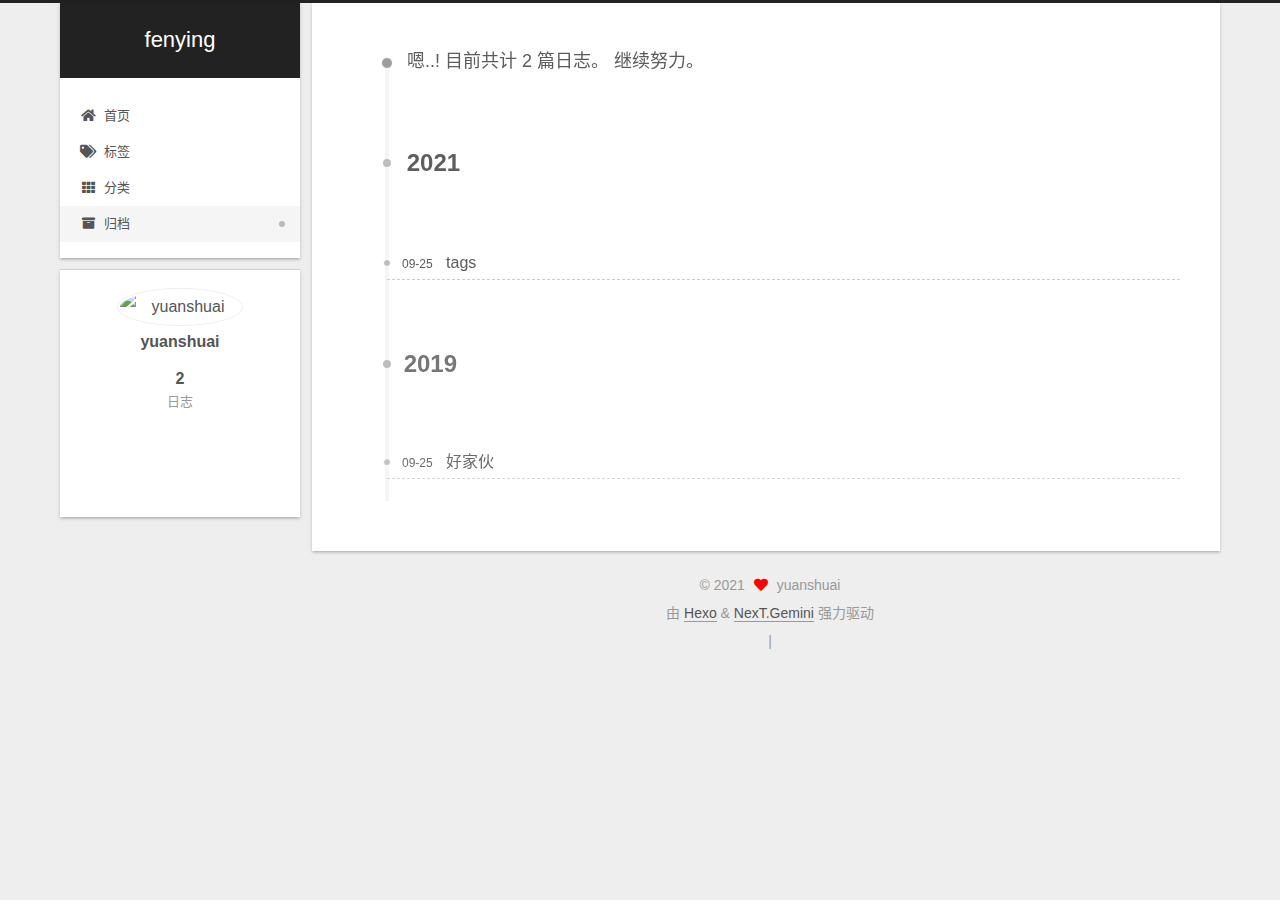
==== archives/index.html @ 1e7aecbc "Site updated: 2021-09-26 10:17:41" ====
<!DOCTYPE html>
<html lang="zh-CN">
<head>
  <meta charset="UTF-8">
<meta name="viewport" content="width=device-width, initial-scale=1, maximum-scale=2">
<meta name="theme-color" content="#222">
<meta name="generator" content="Hexo 5.4.0">
  <link rel="apple-touch-icon" sizes="180x180" href="/images/apple-touch-icon-next.png">
  <link rel="icon" type="image/png" sizes="32x32" href="/images/favicon-32x32-next.png">
  <link rel="icon" type="image/png" sizes="16x16" href="/images/favicon-16x16-next.png">
  <link rel="mask-icon" href="/images/logo.svg" color="#222">

<link rel="stylesheet" href="/css/main.css">


<link rel="stylesheet" href="/lib/font-awesome/css/all.min.css">

<script id="hexo-configurations">
    var NexT = window.NexT || {};
    var CONFIG = {"hostname":"example.com","root":"/","scheme":"Gemini","version":"7.8.0","exturl":false,"sidebar":{"position":"left","display":"post","padding":18,"offset":12,"onmobile":false},"copycode":{"enable":false,"show_result":false,"style":null},"back2top":{"enable":true,"sidebar":false,"scrollpercent":false},"bookmark":{"enable":false,"color":"#222","save":"auto"},"fancybox":false,"mediumzoom":false,"lazyload":false,"pangu":false,"comments":{"style":"tabs","active":null,"storage":true,"lazyload":false,"nav":null},"algolia":{"hits":{"per_page":10},"labels":{"input_placeholder":"Search for Posts","hits_empty":"We didn't find any results for the search: ${query}","hits_stats":"${hits} results found in ${time} ms"}},"localsearch":{"enable":false,"trigger":"auto","top_n_per_article":1,"unescape":false,"preload":false},"motion":{"enable":true,"async":true,"transition":{"post_block":"fadeIn","post_header":"slideDownIn","post_body":"slideDownIn","coll_header":"slideLeftIn","sidebar":"slideUpIn"}}};
  </script>

  <meta property="og:type" content="website">
<meta property="og:title" content="fenying">
<meta property="og:url" content="http://example.com/archives/index.html">
<meta property="og:site_name" content="fenying">
<meta property="og:locale" content="zh_CN">
<meta property="article:author" content="yuanshuai">
<meta name="twitter:card" content="summary">

<link rel="canonical" href="http://example.com/archives/">


<script id="page-configurations">
  // https://hexo.io/docs/variables.html
  CONFIG.page = {
    sidebar: "",
    isHome : false,
    isPost : false,
    lang   : 'zh-CN'
  };
</script>

  <title>归档 | fenying</title>
  






  <noscript>
  <style>
  .use-motion .brand,
  .use-motion .menu-item,
  .sidebar-inner,
  .use-motion .post-block,
  .use-motion .pagination,
  .use-motion .comments,
  .use-motion .post-header,
  .use-motion .post-body,
  .use-motion .collection-header { opacity: initial; }

  .use-motion .site-title,
  .use-motion .site-subtitle {
    opacity: initial;
    top: initial;
  }

  .use-motion .logo-line-before i { left: initial; }
  .use-motion .logo-line-after i { right: initial; }
  </style>
</noscript>

</head>

<body itemscope itemtype="http://schema.org/WebPage">
  <div class="container use-motion">
    <div class="headband"></div>

    <header class="header" itemscope itemtype="http://schema.org/WPHeader">
      <div class="header-inner"><div class="site-brand-container">
  <div class="site-nav-toggle">
    <div class="toggle" aria-label="切换导航栏">
      <span class="toggle-line toggle-line-first"></span>
      <span class="toggle-line toggle-line-middle"></span>
      <span class="toggle-line toggle-line-last"></span>
    </div>
  </div>

  <div class="site-meta">

    <a href="/" class="brand" rel="start">
      <span class="logo-line-before"><i></i></span>
      <h1 class="site-title">fenying</h1>
      <span class="logo-line-after"><i></i></span>
    </a>
  </div>

  <div class="site-nav-right">
    <div class="toggle popup-trigger">
    </div>
  </div>
</div>




<nav class="site-nav">
  <ul id="menu" class="main-menu menu">
        <li class="menu-item menu-item-home">

    <a href="/" rel="section"><i class="fa fa-home fa-fw"></i>首页</a>

  </li>
        <li class="menu-item menu-item-tags">

    <a href="/tags/" rel="section"><i class="fa fa-tags fa-fw"></i>标签</a>

  </li>
        <li class="menu-item menu-item-categories">

    <a href="/categories/" rel="section"><i class="fa fa-th fa-fw"></i>分类</a>

  </li>
        <li class="menu-item menu-item-archives">

    <a href="/archives/" rel="section"><i class="fa fa-archive fa-fw"></i>归档</a>

  </li>
  </ul>
</nav>




</div>
    </header>

    
  <div class="back-to-top">
    <i class="fa fa-arrow-up"></i>
    <span>0%</span>
  </div>


    <main class="main">
      <div class="main-inner">
        <div class="content-wrap">
          

          <div class="content archive">
            

  
  
  
  <div class="post-block">
    <div class="posts-collapse">
      <div class="collection-title">
        <span class="collection-header">嗯..! 目前共计 2 篇日志。 继续努力。</span>
      </div>

      
    <div class="collection-year">
      <span class="collection-header">2021</span>
    </div>

  <article itemscope itemtype="http://schema.org/Article">
    <header class="post-header">

      <div class="post-meta">
        <time itemprop="dateCreated"
              datetime="2021-09-25T21:01:33+08:00"
              content="2021-09-25">
          09-25
        </time>
      </div>

      <div class="post-title">
          <a class="post-title-link" href="/2021/09/25/tags/" itemprop="url">
            <span itemprop="name">tags</span>
          </a>
      </div>

    </header>
  </article>
    <div class="collection-year">
      <span class="collection-header">2019</span>
    </div>

  <article itemscope itemtype="http://schema.org/Article">
    <header class="post-header">

      <div class="post-meta">
        <time itemprop="dateCreated"
              datetime="2019-09-25T21:54:56+08:00"
              content="2019-09-25">
          09-25
        </time>
      </div>

      <div class="post-title">
          <a class="post-title-link" href="/2019/09/25/%E5%A5%BD%E5%AE%B6%E4%BC%99/" itemprop="url">
            <span itemprop="name">好家伙</span>
          </a>
      </div>

    </header>
  </article>


    </div>
  </div>
  
  
  

  



          </div>
          

<script>
  window.addEventListener('tabs:register', () => {
    let { activeClass } = CONFIG.comments;
    if (CONFIG.comments.storage) {
      activeClass = localStorage.getItem('comments_active') || activeClass;
    }
    if (activeClass) {
      let activeTab = document.querySelector(`a[href="#comment-${activeClass}"]`);
      if (activeTab) {
        activeTab.click();
      }
    }
  });
  if (CONFIG.comments.storage) {
    window.addEventListener('tabs:click', event => {
      if (!event.target.matches('.tabs-comment .tab-content .tab-pane')) return;
      let commentClass = event.target.classList[1];
      localStorage.setItem('comments_active', commentClass);
    });
  }
</script>

        </div>
          
  
  <div class="toggle sidebar-toggle">
    <span class="toggle-line toggle-line-first"></span>
    <span class="toggle-line toggle-line-middle"></span>
    <span class="toggle-line toggle-line-last"></span>
  </div>

  <aside class="sidebar">
    <div class="sidebar-inner">

      <ul class="sidebar-nav motion-element">
        <li class="sidebar-nav-toc">
          文章目录
        </li>
        <li class="sidebar-nav-overview">
          站点概览
        </li>
      </ul>

      <!--noindex-->
      <div class="post-toc-wrap sidebar-panel">
      </div>
      <!--/noindex-->

      <div class="site-overview-wrap sidebar-panel">
        <div class="site-author motion-element" itemprop="author" itemscope itemtype="http://schema.org/Person">
    <img class="site-author-image" itemprop="image" alt="yuanshuai"
      src="https://jeshoots.com/wp-content/uploads/2020/11/IMG_4641-1024x683.jpg">
  <p class="site-author-name" itemprop="name">yuanshuai</p>
  <div class="site-description" itemprop="description"></div>
</div>
<div class="site-state-wrap motion-element">
  <nav class="site-state">
      <div class="site-state-item site-state-posts">
          <a href="/archives/">
        
          <span class="site-state-item-count">2</span>
          <span class="site-state-item-name">日志</span>
        </a>
      </div>
  </nav>
</div>



      </div>
<iframe frameborder="no" border="0" marginwidth="0" marginheight="0" width=330 height=86 src="//music.163.com/outchain/player?type=2&id=1880886636&auto=1&height=66"></iframe>
    </div>
  </aside>
  <div id="sidebar-dimmer"></div>


      </div>
    </main>

    <footer class="footer">
      <div class="footer-inner">
        

        

<div class="copyright">
  
  &copy; 
  <span itemprop="copyrightYear">2021</span>
  <span class="with-love">
    <i class="fa fa-heart"></i>
  </span>
  <span class="author" itemprop="copyrightHolder">yuanshuai</span>
</div>
  <div class="powered-by">由 <a href="https://hexo.io/" class="theme-link" rel="noopener" target="_blank">Hexo</a> & <a href="https://theme-next.org/" class="theme-link" rel="noopener" target="_blank">NexT.Gemini</a> 强力驱动
  </div>

        
<div class="busuanzi-count">
  <script async src="https://busuanzi.ibruce.info/busuanzi/2.3/busuanzi.pure.mini.js"></script>
    <span class="post-meta-item" id="busuanzi_container_site_uv" style="display: none;">
      <span class="post-meta-item-icon">
        <i class="user"></i>
      </span>
      <span class="site-uv" title="总访客量">
        <span id="busuanzi_value_site_uv"></span>
      </span>
    </span>
    <span class="post-meta-divider">|</span>
    <span class="post-meta-item" id="busuanzi_container_site_pv" style="display: none;">
      <span class="post-meta-item-icon">
        <i class="eye"></i>
      </span>
      <span class="site-pv" title="总访问量">
        <span id="busuanzi_value_site_pv"></span>
      </span>
    </span>
</div>








      </div>
    </footer>
  </div>

  
  <script src="/lib/anime.min.js"></script>
  <script src="/lib/velocity/velocity.min.js"></script>
  <script src="/lib/velocity/velocity.ui.min.js"></script>

<script src="/js/utils.js"></script>

<script src="/js/motion.js"></script>


<script src="/js/schemes/pisces.js"></script>


<script src="/js/next-boot.js"></script>


  <script defer src="/lib/three/three.min.js"></script>


  















  

  

  <!-- 引入jQuery -->
<script type="text/javascript" src="//libs.baidu.com/jquery/1.8.3/jquery.min.js"></script>
  <!-- 页面点击小红心 -->
<script type="text/javascript" src="/js/clicklove.js"></script>
<!-- 雪花特效2 -->
<script type="text/javascript" src="/js/snow2.js"></script>
</body>
</html>
---- css/main.css ----
:root {
  --body-bg-color: #eee;
  --content-bg-color: #fff;
  --card-bg-color: #f5f5f5;
  --text-color: #555;
  --blockquote-color: #666;
  --link-color: #555;
  --link-hover-color: #222;
  --brand-color: #fff;
  --brand-hover-color: #fff;
  --table-row-odd-bg-color: #f9f9f9;
  --table-row-hover-bg-color: #f5f5f5;
  --menu-item-bg-color: #f5f5f5;
  --btn-default-bg: #fff;
  --btn-default-color: #555;
  --btn-default-border-color: #555;
  --btn-default-hover-bg: #222;
  --btn-default-hover-color: #fff;
  --btn-default-hover-border-color: #222;
}
html {
  line-height: 1.15; /* 1 */
  -webkit-text-size-adjust: 100%; /* 2 */
}
body {
  margin: 0;
}
main {
  display: block;
}
h1 {
  font-size: 2em;
  margin: 0.67em 0;
}
hr {
  box-sizing: content-box; /* 1 */
  height: 0; /* 1 */
  overflow: visible; /* 2 */
}
pre {
  font-family: monospace, monospace; /* 1 */
  font-size: 1em; /* 2 */
}
a {
  background: transparent;
}
abbr[title] {
  border-bottom: none; /* 1 */
  text-decoration: underline; /* 2 */
  text-decoration: underline dotted; /* 2 */
}
b,
strong {
  font-weight: bolder;
}
code,
kbd,
samp {
  font-family: monospace, monospace; /* 1 */
  font-size: 1em; /* 2 */
}
small {
  font-size: 80%;
}
sub,
sup {
  font-size: 75%;
  line-height: 0;
  position: relative;
  vertical-align: baseline;
}
sub {
  bottom: -0.25em;
}
sup {
  top: -0.5em;
}
img {
  border-style: none;
}
button,
input,
optgroup,
select,
textarea {
  font-family: inherit; /* 1 */
  font-size: 100%; /* 1 */
  line-height: 1.15; /* 1 */
  margin: 0; /* 2 */
}
button,
input {
/* 1 */
  overflow: visible;
}
button,
select {
/* 1 */
  text-transform: none;
}
button,
[type='button'],
[type='reset'],
[type='submit'] {
  -webkit-appearance: button;
}
button::-moz-focus-inner,
[type='button']::-moz-focus-inner,
[type='reset']::-moz-focus-inner,
[type='submit']::-moz-focus-inner {
  border-style: none;
  padding: 0;
}
button:-moz-focusring,
[type='button']:-moz-focusring,
[type='reset']:-moz-focusring,
[type='submit']:-moz-focusring {
  outline: 1px dotted ButtonText;
}
fieldset {
  padding: 0.35em 0.75em 0.625em;
}
legend {
  box-sizing: border-box; /* 1 */
  color: inherit; /* 2 */
  display: table; /* 1 */
  max-width: 100%; /* 1 */
  padding: 0; /* 3 */
  white-space: normal; /* 1 */
}
progress {
  vertical-align: baseline;
}
textarea {
  overflow: auto;
}
[type='checkbox'],
[type='radio'] {
  box-sizing: border-box; /* 1 */
  padding: 0; /* 2 */
}
[type='number']::-webkit-inner-spin-button,
[type='number']::-webkit-outer-spin-button {
  height: auto;
}
[type='search'] {
  outline-offset: -2px; /* 2 */
  -webkit-appearance: textfield; /* 1 */
}
[type='search']::-webkit-search-decoration {
  -webkit-appearance: none;
}
::-webkit-file-upload-button {
  font: inherit; /* 2 */
  -webkit-appearance: button; /* 1 */
}
details {
  display: block;
}
summary {
  display: list-item;
}
template {
  display: none;
}
[hidden] {
  display: none;
}
::selection {
  background: #262a30;
  color: #eee;
}
html,
body {
  height: 100%;
}
body {
  background: var(--body-bg-color);
  color: var(--text-color);
  font-family: 'Lato', "PingFang SC", "Microsoft YaHei", sans-serif;
  font-size: 1em;
  line-height: 2;
}
@media (max-width: 991px) {
  body {
    padding-left: 0 !important;
    padding-right: 0 !important;
  }
}
h1,
h2,
h3,
h4,
h5,
h6 {
  font-family: 'Lato', "PingFang SC", "Microsoft YaHei", sans-serif;
  font-weight: bold;
  line-height: 1.5;
  margin: 20px 0 15px;
}
h1 {
  font-size: 1.5em;
}
h2 {
  font-size: 1.375em;
}
h3 {
  font-size: 1.25em;
}
h4 {
  font-size: 1.125em;
}
h5 {
  font-size: 1em;
}
h6 {
  font-size: 0.875em;
}
p {
  margin: 0 0 20px 0;
}
a,
span.exturl {
  border-bottom: 1px solid #999;
  color: var(--link-color);
  outline: 0;
  text-decoration: none;
  overflow-wrap: break-word;
  word-wrap: break-word;
  cursor: pointer;
}
a:hover,
span.exturl:hover {
  border-bottom-color: var(--link-hover-color);
  color: var(--link-hover-color);
}
iframe,
img,
video {
  display: block;
  margin-left: auto;
  margin-right: auto;
  max-width: 100%;
}
hr {
  background-image: repeating-linear-gradient(-45deg, #ddd, #ddd 4px, transparent 4px, transparent 8px);
  border: 0;
  height: 3px;
  margin: 40px 0;
}
blockquote {
  border-left: 4px solid #ddd;
  color: var(--blockquote-color);
  margin: 0;
  padding: 0 15px;
}
blockquote cite::before {
  content: '-';
  padding: 0 5px;
}
dt {
  font-weight: bold;
}
dd {
  margin: 0;
  padding: 0;
}
kbd {
  background-color: #f5f5f5;
  background-image: linear-gradient(#eee, #fff, #eee);
  border: 1px solid #ccc;
  border-radius: 0.2em;
  box-shadow: 0.1em 0.1em 0.2em rgba(0,0,0,0.1);
  color: #555;
  font-family: inherit;
  padding: 0.1em 0.3em;
  white-space: nowrap;
}
.table-container {
  overflow: auto;
}
table {
  border-collapse: collapse;
  border-spacing: 0;
  font-size: 0.875em;
  margin: 0 0 20px 0;
  width: 100%;
}
tbody tr:nth-of-type(odd) {
  background: var(--table-row-odd-bg-color);
}
tbody tr:hover {
  background: var(--table-row-hover-bg-color);
}
caption,
th,
td {
  font-weight: normal;
  padding: 8px;
  vertical-align: middle;
}
th,
td {
  border: 1px solid #ddd;
  border-bottom: 3px solid #ddd;
}
th {
  font-weight: 700;
  padding-bottom: 10px;
}
td {
  border-bottom-width: 1px;
}
.btn {
  background: var(--btn-default-bg);
  border: 2px solid var(--btn-default-border-color);
  border-radius: 2px;
  color: var(--btn-default-color);
  display: inline-block;
  font-size: 0.875em;
  line-height: 2;
  padding: 0 20px;
  text-decoration: none;
  transition-property: background-color;
  transition-delay: 0s;
  transition-duration: 0.2s;
  transition-timing-function: ease-in-out;
}
.btn:hover {
  background: var(--btn-default-hover-bg);
  border-color: var(--btn-default-hover-border-color);
  color: var(--btn-default-hover-color);
}
.btn + .btn {
  margin: 0 0 8px 8px;
}
.btn .fa-fw {
  text-align: left;
  width: 1.285714285714286em;
}
.toggle {
  line-height: 0;
}
.toggle .toggle-line {
  background: #fff;
  display: inline-block;
  height: 2px;
  left: 0;
  position: relative;
  top: 0;
  transition: all 0.4s;
  vertical-align: top;
  width: 100%;
}
.toggle .toggle-line:not(:first-child) {
  margin-top: 3px;
}
.toggle.toggle-arrow .toggle-line-first {
  left: 50%;
  top: 2px;
  transform: rotate(45deg);
  width: 50%;
}
.toggle.toggle-arrow .toggle-line-middle {
  left: 2px;
  width: 90%;
}
.toggle.toggle-arrow .toggle-line-last {
  left: 50%;
  top: -2px;
  transform: rotate(-45deg);
  width: 50%;
}
.toggle.toggle-close .toggle-line-first {
  transform: rotate(-45deg);
  top: 5px;
}
.toggle.toggle-close .toggle-line-middle {
  opacity: 0;
}
.toggle.toggle-close .toggle-line-last {
  transform: rotate(45deg);
  top: -5px;
}
.highlight,
pre {
  background: #f7f7f7;
  color: #4d4d4c;
  line-height: 1.6;
  margin: 0 auto 20px;
}
pre,
code {
  font-family: consolas, Menlo, monospace, "PingFang SC", "Microsoft YaHei";
}
code {
  background: #eee;
  border-radius: 3px;
  color: #555;
  padding: 2px 4px;
  overflow-wrap: break-word;
  word-wrap: break-word;
}
.highlight *::selection {
  background: #d6d6d6;
}
.highlight pre {
  border: 0;
  margin: 0;
  padding: 10px 0;
}
.highlight table {
  border: 0;
  margin: 0;
  width: auto;
}
.highlight td {
  border: 0;
  padding: 0;
}
.highlight figcaption {
  background: #eff2f3;
  color: #4d4d4c;
  display: flex;
  font-size: 0.875em;
  justify-content: space-between;
  line-height: 1.2;
  padding: 0.5em;
}
.highlight figcaption a {
  color: #4d4d4c;
}
.highlight figcaption a:hover {
  border-bottom-color: #4d4d4c;
}
.highlight .gutter {
  -moz-user-select: none;
  -ms-user-select: none;
  -webkit-user-select: none;
  user-select: none;
}
.highlight .gutter pre {
  background: #eff2f3;
  color: #869194;
  padding-left: 10px;
  padding-right: 10px;
  text-align: right;
}
.highlight .code pre {
  background: #f7f7f7;
  padding-left: 10px;
  width: 100%;
}
.gist table {
  width: auto;
}
.gist table td {
  border: 0;
}
pre {
  overflow: auto;
  padding: 10px;
}
pre code {
  background: none;
  color: #4d4d4c;
  font-size: 0.875em;
  padding: 0;
  text-shadow: none;
}
pre .deletion {
  background: #fdd;
}
pre .addition {
  background: #dfd;
}
pre .meta {
  color: #eab700;
  -moz-user-select: none;
  -ms-user-select: none;
  -webkit-user-select: none;
  user-select: none;
}
pre .comment {
  color: #8e908c;
}
pre .variable,
pre .attribute,
pre .tag,
pre .name,
pre .regexp,
pre .ruby .constant,
pre .xml .tag .title,
pre .xml .pi,
pre .xml .doctype,
pre .html .doctype,
pre .css .id,
pre .css .class,
pre .css .pseudo {
  color: #c82829;
}
pre .number,
pre .preprocessor,
pre .built_in,
pre .builtin-name,
pre .literal,
pre .params,
pre .constant,
pre .command {
  color: #f5871f;
}
pre .ruby .class .title,
pre .css .rules .attribute,
pre .string,
pre .symbol,
pre .value,
pre .inheritance,
pre .header,
pre .ruby .symbol,
pre .xml .cdata,
pre .special,
pre .formula {
  color: #718c00;
}
pre .title,
pre .css .hexcolor {
  color: #3e999f;
}
pre .function,
pre .python .decorator,
pre .python .title,
pre .ruby .function .title,
pre .ruby .title .keyword,
pre .perl .sub,
pre .javascript .title,
pre .coffeescript .title {
  color: #4271ae;
}
pre .keyword,
pre .javascript .function {
  color: #8959a8;
}
.blockquote-center {
  border-left: none;
  margin: 40px 0;
  padding: 0;
  position: relative;
  text-align: center;
}
.blockquote-center .fa {
  display: block;
  opacity: 0.6;
  position: absolute;
  width: 100%;
}
.blockquote-center .fa-quote-left {
  border-top: 1px solid #ccc;
  text-align: left;
  top: -20px;
}
.blockquote-center .fa-quote-right {
  border-bottom: 1px solid #ccc;
  text-align: right;
  bottom: -20px;
}
.blockquote-center p,
.blockquote-center div {
  text-align: center;
}
.post-body .group-picture img {
  margin: 0 auto;
  padding: 0 3px;
}
.group-picture-row {
  margin-bottom: 6px;
  overflow: hidden;
}
.group-picture-column {
  float: left;
  margin-bottom: 10px;
}
.post-body .label {
  color: #555;
  display: inline;
  padding: 0 2px;
}
.post-body .label.default {
  background: #f0f0f0;
}
.post-body .label.primary {
  background: #efe6f7;
}
.post-body .label.info {
  background: #e5f2f8;
}
.post-body .label.success {
  background: #e7f4e9;
}
.post-body .label.warning {
  background: #fcf6e1;
}
.post-body .label.danger {
  background: #fae8eb;
}
.post-body .tabs {
  margin-bottom: 20px;
}
.post-body .tabs,
.tabs-comment {
  display: block;
  padding-top: 10px;
  position: relative;
}
.post-body .tabs ul.nav-tabs,
.tabs-comment ul.nav-tabs {
  display: flex;
  flex-wrap: wrap;
  margin: 0;
  margin-bottom: -1px;
  padding: 0;
}
@media (max-width: 413px) {
  .post-body .tabs ul.nav-tabs,
  .tabs-comment ul.nav-tabs {
    display: block;
    margin-bottom: 5px;
  }
}
.post-body .tabs ul.nav-tabs li.tab,
.tabs-comment ul.nav-tabs li.tab {
  border-bottom: 1px solid #ddd;
  border-left: 1px solid transparent;
  border-right: 1px solid transparent;
  border-top: 3px solid transparent;
  flex-grow: 1;
  list-style-type: none;
  border-radius: 0 0 0 0;
}
@media (max-width: 413px) {
  .post-body .tabs ul.nav-tabs li.tab,
  .tabs-comment ul.nav-tabs li.tab {
    border-bottom: 1px solid transparent;
    border-left: 3px solid transparent;
    border-right: 1px solid transparent;
    border-top: 1px solid transparent;
  }
}
@media (max-width: 413px) {
  .post-body .tabs ul.nav-tabs li.tab,
  .tabs-comment ul.nav-tabs li.tab {
    border-radius: 0;
  }
}
.post-body .tabs ul.nav-tabs li.tab a,
.tabs-comment ul.nav-tabs li.tab a {
  border-bottom: initial;
  display: block;
  line-height: 1.8;
  outline: 0;
  padding: 0.25em 0.75em;
  text-align: center;
  transition-delay: 0s;
  transition-duration: 0.2s;
  transition-timing-function: ease-out;
}
.post-body .tabs ul.nav-tabs li.tab a i,
.tabs-comment ul.nav-tabs li.tab a i {
  width: 1.285714285714286em;
}
.post-body .tabs ul.nav-tabs li.tab.active,
.tabs-comment ul.nav-tabs li.tab.active {
  border-bottom: 1px solid transparent;
  border-left: 1px solid #ddd;
  border-right: 1px solid #ddd;
  border-top: 3px solid #fc6423;
}
@media (max-width: 413px) {
  .post-body .tabs ul.nav-tabs li.tab.active,
  .tabs-comment ul.nav-tabs li.tab.active {
    border-bottom: 1px solid #ddd;
    border-left: 3px solid #fc6423;
    border-right: 1px solid #ddd;
    border-top: 1px solid #ddd;
  }
}
.post-body .tabs ul.nav-tabs li.tab.active a,
.tabs-comment ul.nav-tabs li.tab.active a {
  color: var(--link-color);
  cursor: default;
}
.post-body .tabs .tab-content .tab-pane,
.tabs-comment .tab-content .tab-pane {
  border: 1px solid #ddd;
  border-top: 0;
  padding: 20px 20px 0 20px;
  border-radius: 0;
}
.post-body .tabs .tab-content .tab-pane:not(.active),
.tabs-comment .tab-content .tab-pane:not(.active) {
  display: none;
}
.post-body .tabs .tab-content .tab-pane.active,
.tabs-comment .tab-content .tab-pane.active {
  display: block;
}
.post-body .tabs .tab-content .tab-pane.active:nth-of-type(1),
.tabs-comment .tab-content .tab-pane.active:nth-of-type(1) {
  border-radius: 0 0 0 0;
}
@media (max-width: 413px) {
  .post-body .tabs .tab-content .tab-pane.active:nth-of-type(1),
  .tabs-comment .tab-content .tab-pane.active:nth-of-type(1) {
    border-radius: 0;
  }
}
.post-body .note {
  border-radius: 3px;
  margin-bottom: 20px;
  padding: 1em;
  position: relative;
  border: 1px solid #eee;
  border-left-width: 5px;
}
.post-body .note h2,
.post-body .note h3,
.post-body .note h4,
.post-body .note h5,
.post-body .note h6 {
  margin-top: 0;
  border-bottom: initial;
  margin-bottom: 0;
  padding-top: 0;
}
.post-body .note p:first-child,
.post-body .note ul:first-child,
.post-body .note ol:first-child,
.post-body .note table:first-child,
.post-body .note pre:first-child,
.post-body .note blockquote:first-child,
.post-body .note img:first-child {
  margin-top: 0;
}
.post-body .note p:last-child,
.post-body .note ul:last-child,
.post-body .note ol:last-child,
.post-body .note table:last-child,
.post-body .note pre:last-child,
.post-body .note blockquote:last-child,
.post-body .note img:last-child {
  margin-bottom: 0;
}
.post-body .note.default {
  border-left-color: #777;
}
.post-body .note.default h2,
.post-body .note.default h3,
.post-body .note.default h4,
.post-body .note.default h5,
.post-body .note.default h6 {
  color: #777;
}
.post-body .note.primary {
  border-left-color: #6f42c1;
}
.post-body .note.primary h2,
.post-body .note.primary h3,
.post-body .note.primary h4,
.post-body .note.primary h5,
.post-body .note.primary h6 {
  color: #6f42c1;
}
.post-body .note.info {
  border-left-color: #428bca;
}
.post-body .note.info h2,
.post-body .note.info h3,
.post-body .note.info h4,
.post-body .note.info h5,
.post-body .note.info h6 {
  color: #428bca;
}
.post-body .note.success {
  border-left-color: #5cb85c;
}
.post-body .note.success h2,
.post-body .note.success h3,
.post-body .note.success h4,
.post-body .note.success h5,
.post-body .note.success h6 {
  color: #5cb85c;
}
.post-body .note.warning {
  border-left-color: #f0ad4e;
}
.post-body .note.warning h2,
.post-body .note.warning h3,
.post-body .note.warning h4,
.post-body .note.warning h5,
.post-body .note.warning h6 {
  color: #f0ad4e;
}
.post-body .note.danger {
  border-left-color: #d9534f;
}
.post-body .note.danger h2,
.post-body .note.danger h3,
.post-body .note.danger h4,
.post-body .note.danger h5,
.post-body .note.danger h6 {
  color: #d9534f;
}
.pagination .prev,
.pagination .next,
.pagination .page-number,
.pagination .space {
  display: inline-block;
  margin: 0 10px;
  padding: 0 11px;
  position: relative;
  top: -1px;
}
@media (max-width: 767px) {
  .pagination .prev,
  .pagination .next,
  .pagination .page-number,
  .pagination .space {
    margin: 0 5px;
  }
}
.pagination {
  border-top: 1px solid #eee;
  margin: 120px 0 0;
  text-align: center;
}
.pagination .prev,
.pagination .next,
.pagination .page-number {
  border-bottom: 0;
  border-top: 1px solid #eee;
  transition-property: border-color;
  transition-delay: 0s;
  transition-duration: 0.2s;
  transition-timing-function: ease-in-out;
}
.pagination .prev:hover,
.pagination .next:hover,
.pagination .page-number:hover {
  border-top-color: #222;
}
.pagination .space {
  margin: 0;
  padding: 0;
}
.pagination .prev {
  margin-left: 0;
}
.pagination .next {
  margin-right: 0;
}
.pagination .page-number.current {
  background: #ccc;
  border-top-color: #ccc;
  color: #fff;
}
@media (max-width: 767px) {
  .pagination {
    border-top: none;
  }
  .pagination .prev,
  .pagination .next,
  .pagination .page-number {
    border-bottom: 1px solid #eee;
    border-top: 0;
    margin-bottom: 10px;
    padding: 0 10px;
  }
  .pagination .prev:hover,
  .pagination .next:hover,
  .pagination .page-number:hover {
    border-bottom-color: #222;
  }
}
.comments {
  margin-top: 60px;
  overflow: hidden;
}
.comment-button-group {
  display: flex;
  flex-wrap: wrap-reverse;
  justify-content: center;
  margin: 1em 0;
}
.comment-button-group .comment-button {
  margin: 0.1em 0.2em;
}
.comment-button-group .comment-button.active {
  background: var(--btn-default-hover-bg);
  border-color: var(--btn-default-hover-border-color);
  color: var(--btn-default-hover-color);
}
.comment-position {
  display: none;
}
.comment-position.active {
  display: block;
}
.tabs-comment {
  background: var(--content-bg-color);
  margin-top: 4em;
  padding-top: 0;
}
.tabs-comment .comments {
  border: 0;
  box-shadow: none;
  margin-top: 0;
  padding-top: 0;
}
.container {
  min-height: 100%;
  position: relative;
}
.main-inner {
  margin: 0 auto;
  width: calc(100% - 20px);
}
@media (min-width: 1200px) {
  .main-inner {
    width: 1160px;
  }
}
@media (min-width: 1600px) {
  .main-inner {
    width: 73%;
  }
}
@media (max-width: 767px) {
  .content-wrap {
    padding: 0 20px;
  }
}
.header {
  background: transparent;
}
.header-inner {
  margin: 0 auto;
  width: calc(100% - 20px);
}
@media (min-width: 1200px) {
  .header-inner {
    width: 1160px;
  }
}
@media (min-width: 1600px) {
  .header-inner {
    width: 73%;
  }
}
.site-brand-container {
  display: flex;
  flex-shrink: 0;
  padding: 0 10px;
}
.headband {
  background: #222;
  height: 3px;
}
.site-meta {
  flex-grow: 1;
  text-align: center;
}
@media (max-width: 767px) {
  .site-meta {
    text-align: center;
  }
}
.brand {
  border-bottom: none;
  color: var(--brand-color);
  display: inline-block;
  line-height: 1.375em;
  padding: 0 40px;
  position: relative;
}
.brand:hover {
  color: var(--brand-hover-color);
}
.site-title {
  font-family: 'Lato', "PingFang SC", "Microsoft YaHei", sans-serif;
  font-size: 1.375em;
  font-weight: normal;
  margin: 0;
}
.site-subtitle {
  color: #ddd;
  font-size: 0.8125em;
  margin: 10px 0;
}
.use-motion .brand {
  opacity: 0;
}
.use-motion .site-title,
.use-motion .site-subtitle,
.use-motion .custom-logo-image {
  opacity: 0;
  position: relative;
  top: -10px;
}
.site-nav-toggle,
.site-nav-right {
  display: none;
}
@media (max-width: 767px) {
  .site-nav-toggle,
  .site-nav-right {
    display: flex;
    flex-direction: column;
    justify-content: center;
  }
}
.site-nav-toggle .toggle,
.site-nav-right .toggle {
  color: var(--text-color);
  padding: 10px;
  width: 22px;
}
.site-nav-toggle .toggle .toggle-line,
.site-nav-right .toggle .toggle-line {
  background: var(--text-color);
  border-radius: 1px;
}
.site-nav {
  display: block;
}
@media (max-width: 767px) {
  .site-nav {
    clear: both;
    display: none;
  }
}
.site-nav.site-nav-on {
  display: block;
}
.menu {
  margin-top: 20px;
  padding-left: 0;
  text-align: center;
}
.menu-item {
  display: inline-block;
  list-style: none;
  margin: 0 10px;
}
@media (max-width: 767px) {
  .menu-item {
    display: block;
    margin-top: 10px;
  }
  .menu-item.menu-item-search {
    display: none;
  }
}
.menu-item a,
.menu-item span.exturl {
  border-bottom: 0;
  display: block;
  font-size: 0.8125em;
  transition-property: border-color;
  transition-delay: 0s;
  transition-duration: 0.2s;
  transition-timing-function: ease-in-out;
}
@media (hover: none) {
  .menu-item a:hover,
  .menu-item span.exturl:hover {
    border-bottom-color: transparent !important;
  }
}
.menu-item .fa,
.menu-item .fab,
.menu-item .far,
.menu-item .fas {
  margin-right: 8px;
}
.menu-item .badge {
  display: inline-block;
  font-weight: bold;
  line-height: 1;
  margin-left: 0.35em;
  margin-top: 0.35em;
  text-align: center;
  white-space: nowrap;
}
@media (max-width: 767px) {
  .menu-item .badge {
    float: right;
    margin-left: 0;
  }
}
.menu-item-active a,
.menu .menu-item a:hover,
.menu .menu-item span.exturl:hover {
  background: var(--menu-item-bg-color);
}
.use-motion .menu-item {
  opacity: 0;
}
.sidebar {
  background: #222;
  bottom: 0;
  box-shadow: inset 0 2px 6px #000;
  position: fixed;
  top: 0;
}
@media (max-width: 991px) {
  .sidebar {
    display: none;
  }
}
.sidebar-inner {
  color: #999;
  padding: 18px 10px;
  text-align: center;
}
.cc-license {
  margin-top: 10px;
  text-align: center;
}
.cc-license .cc-opacity {
  border-bottom: none;
  opacity: 0.7;
}
.cc-license .cc-opacity:hover {
  opacity: 0.9;
}
.cc-license img {
  display: inline-block;
}
.site-author-image {
  border: 1px solid #eee;
  display: block;
  margin: 0 auto;
  max-width: 120px;
  padding: 2px;
  border-radius: 50%;
}
.site-author-image {
  transition: transform 1s ease-out;
}
.site-author-image:hover {
  transform: rotateZ(360deg);
}
.site-author-name {
  color: var(--text-color);
  font-weight: 600;
  margin: 0;
  text-align: center;
}
.site-description {
  color: #999;
  font-size: 0.8125em;
  margin-top: 0;
  text-align: center;
}
.links-of-author {
  margin-top: 15px;
}
.links-of-author a,
.links-of-author span.exturl {
  border-bottom-color: #555;
  display: inline-block;
  font-size: 0.8125em;
  margin-bottom: 10px;
  margin-right: 10px;
  vertical-align: middle;
  transition-delay: 0s;
  transition-duration: 0.2s;
  transition-timing-function: ease-in-out;
}
.links-of-author a::before,
.links-of-author span.exturl::before {
  background: #ff779e;
  border-radius: 50%;
  content: ' ';
  display: inline-block;
  height: 4px;
  margin-right: 3px;
  vertical-align: middle;
  width: 4px;
}
.sidebar-button {
  margin-top: 15px;
}
.sidebar-button a {
  border: 1px solid #fc6423;
  border-radius: 4px;
  color: #fc6423;
  display: inline-block;
  padding: 0 15px;
}
.sidebar-button a .fa,
.sidebar-button a .fab,
.sidebar-button a .far,
.sidebar-button a .fas {
  margin-right: 5px;
}
.sidebar-button a:hover {
  background: #fc6423;
  border: 1px solid #fc6423;
  color: #fff;
}
.sidebar-button a:hover .fa,
.sidebar-button a:hover .fab,
.sidebar-button a:hover .far,
.sidebar-button a:hover .fas {
  color: #fff;
}
.links-of-blogroll {
  font-size: 0.8125em;
  margin-top: 10px;
}
.links-of-blogroll-title {
  font-size: 0.875em;
  font-weight: 600;
  margin-top: 0;
}
.links-of-blogroll-list {
  list-style: none;
  margin: 0;
  padding: 0;
}
#sidebar-dimmer {
  display: none;
}
@media (max-width: 767px) {
  #sidebar-dimmer {
    background: #000;
    display: block;
    height: 100%;
    left: 100%;
    opacity: 0;
    position: fixed;
    top: 0;
    width: 100%;
    z-index: 1100;
  }
  .sidebar-active + #sidebar-dimmer {
    opacity: 0.7;
    transform: translateX(-100%);
    transition: opacity 0.5s;
  }
}
.sidebar-nav {
  margin: 0;
  padding-bottom: 20px;
  padding-left: 0;
}
.sidebar-nav li {
  border-bottom: 1px solid transparent;
  color: var(--text-color);
  cursor: pointer;
  display: inline-block;
  font-size: 0.875em;
}
.sidebar-nav li.sidebar-nav-overview {
  margin-left: 10px;
}
.sidebar-nav li:hover {
  color: #fc6423;
}
.sidebar-nav .sidebar-nav-active {
  border-bottom-color: #fc6423;
  color: #fc6423;
}
.sidebar-nav .sidebar-nav-active:hover {
  color: #fc6423;
}
.sidebar-panel {
  display: none;
  overflow-x: hidden;
  overflow-y: auto;
}
.sidebar-panel-active {
  display: block;
}
.sidebar-toggle {
  background: #222;
  bottom: 45px;
  cursor: pointer;
  height: 14px;
  left: 30px;
  padding: 5px;
  position: fixed;
  width: 14px;
  z-index: 1300;
}
@media (max-width: 991px) {
  .sidebar-toggle {
    left: 20px;
    opacity: 0.8;
    display: none;
  }
}
.sidebar-toggle:hover .toggle-line {
  background: #fc6423;
}
.post-toc {
  font-size: 0.875em;
}
.post-toc ol {
  list-style: none;
  margin: 0;
  padding: 0 2px 5px 10px;
  text-align: left;
}
.post-toc ol > ol {
  padding-left: 0;
}
.post-toc ol a {
  transition-property: all;
  transition-delay: 0s;
  transition-duration: 0.2s;
  transition-timing-function: ease-in-out;
}
.post-toc .nav-item {
  line-height: 1.8;
  overflow: hidden;
  text-overflow: ellipsis;
  white-space: nowrap;
}
.post-toc .nav .nav-child {
  display: none;
}
.post-toc .nav .active > .nav-child {
  display: block;
}
.post-toc .nav .active-current > .nav-child {
  display: block;
}
.post-toc .nav .active-current > .nav-child > .nav-item {
  display: block;
}
.post-toc .nav .active > a {
  border-bottom-color: #fc6423;
  color: #fc6423;
}
.post-toc .nav .active-current > a {
  color: #fc6423;
}
.post-toc .nav .active-current > a:hover {
  color: #fc6423;
}
.site-state {
  display: flex;
  justify-content: center;
  line-height: 1.4;
  margin-top: 10px;
  overflow: hidden;
  text-align: center;
  white-space: nowrap;
}
.site-state-item {
  padding: 0 15px;
}
.site-state-item:not(:first-child) {
  border-left: 1px solid #eee;
}
.site-state-item a {
  border-bottom: none;
}
.site-state-item-count {
  display: block;
  font-size: 1em;
  font-weight: 600;
  text-align: center;
}
.site-state-item-name {
  color: #999;
  font-size: 0.8125em;
}
.footer {
  color: #999;
  font-size: 0.875em;
  padding: 20px 0;
}
.footer.footer-fixed {
  bottom: 0;
  left: 0;
  position: absolute;
  right: 0;
}
.footer-inner {
  box-sizing: border-box;
  margin: 0 auto;
  text-align: center;
  width: calc(100% - 20px);
}
@media (min-width: 1200px) {
  .footer-inner {
    width: 1160px;
  }
}
@media (min-width: 1600px) {
  .footer-inner {
    width: 73%;
  }
}
.languages {
  display: inline-block;
  font-size: 1.125em;
  position: relative;
}
.languages .lang-select-label span {
  margin: 0 0.5em;
}
.languages .lang-select {
  height: 100%;
  left: 0;
  opacity: 0;
  position: absolute;
  top: 0;
  width: 100%;
}
.with-love {
  color: #ff0000;
  display: inline-block;
  margin: 0 5px;
}
.powered-by,
.theme-info {
  display: inline-block;
}
@-moz-keyframes iconAnimate {
  0%, 100% {
    transform: scale(1);
  }
  10%, 30% {
    transform: scale(0.9);
  }
  20%, 40%, 60%, 80% {
    transform: scale(1.1);
  }
  50%, 70% {
    transform: scale(1.1);
  }
}
@-webkit-keyframes iconAnimate {
  0%, 100% {
    transform: scale(1);
  }
  10%, 30% {
    transform: scale(0.9);
  }
  20%, 40%, 60%, 80% {
    transform: scale(1.1);
  }
  50%, 70% {
    transform: scale(1.1);
  }
}
@-o-keyframes iconAnimate {
  0%, 100% {
    transform: scale(1);
  }
  10%, 30% {
    transform: scale(0.9);
  }
  20%, 40%, 60%, 80% {
    transform: scale(1.1);
  }
  50%, 70% {
    transform: scale(1.1);
  }
}
@keyframes iconAnimate {
  0%, 100% {
    transform: scale(1);
  }
  10%, 30% {
    transform: scale(0.9);
  }
  20%, 40%, 60%, 80% {
    transform: scale(1.1);
  }
  50%, 70% {
    transform: scale(1.1);
  }
}
.back-to-top {
  font-size: 12px;
  text-align: center;
  transition-delay: 0s;
  transition-duration: 0.2s;
  transition-timing-function: ease-in-out;
}
.back-to-top {
  background: #222;
  bottom: -100px;
  box-sizing: border-box;
  color: #fff;
  cursor: pointer;
  left: 30px;
  opacity: 0.6;
  padding: 0 6px;
  position: fixed;
  transition-property: bottom;
  z-index: 1300;
  width: 24px;
}
.back-to-top span {
  display: none;
}
.back-to-top:hover {
  color: #fc6423;
}
.back-to-top.back-to-top-on {
  bottom: 30px;
}
@media (max-width: 991px) {
  .back-to-top {
    left: 20px;
    opacity: 0.8;
  }
}
.post-body {
  font-family: 'Lato', "PingFang SC", "Microsoft YaHei", sans-serif;
  overflow-wrap: break-word;
  word-wrap: break-word;
}
@media (min-width: 1200px) {
  .post-body {
    font-size: 1.125em;
  }
}
.post-body .exturl .fa {
  font-size: 0.875em;
  margin-left: 4px;
}
.post-body .image-caption,
.post-body .figure .caption {
  color: #999;
  font-size: 0.875em;
  font-weight: bold;
  line-height: 1;
  margin: -20px auto 15px;
  text-align: center;
}
.post-sticky-flag {
  display: inline-block;
  transform: rotate(30deg);
}
.post-button {
  margin-top: 40px;
  text-align: center;
}
.use-motion .post-block,
.use-motion .pagination,
.use-motion .comments {
  opacity: 0;
}
.use-motion .post-header {
  opacity: 0;
}
.use-motion .post-body {
  opacity: 0;
}
.use-motion .collection-header {
  opacity: 0;
}
.posts-collapse {
  margin-left: 35px;
  position: relative;
}
@media (max-width: 767px) {
  .posts-collapse {
    margin-left: 0px;
    margin-right: 0px;
  }
}
.posts-collapse .collection-title {
  font-size: 1.125em;
  position: relative;
}
.posts-collapse .collection-title::before {
  background: #999;
  border: 1px solid #fff;
  border-radius: 50%;
  content: ' ';
  height: 10px;
  left: 0;
  margin-left: -6px;
  margin-top: -4px;
  position: absolute;
  top: 50%;
  width: 10px;
}
.posts-collapse .collection-year {
  font-size: 1.5em;
  font-weight: bold;
  margin: 60px 0;
  position: relative;
}
.posts-collapse .collection-year::before {
  background: #bbb;
  border-radius: 50%;
  content: ' ';
  height: 8px;
  left: 0;
  margin-left: -4px;
  margin-top: -4px;
  position: absolute;
  top: 50%;
  width: 8px;
}
.posts-collapse .collection-header {
  display: block;
  margin: 0 0 0 20px;
}
.posts-collapse .collection-header small {
  color: #bbb;
  margin-left: 5px;
}
.posts-collapse .post-header {
  border-bottom: 1px dashed #ccc;
  margin: 30px 0;
  padding-left: 15px;
  position: relative;
  transition-property: border;
  transition-delay: 0s;
  transition-duration: 0.2s;
  transition-timing-function: ease-in-out;
}
.posts-collapse .post-header::before {
  background: #bbb;
  border: 1px solid #fff;
  border-radius: 50%;
  content: ' ';
  height: 6px;
  left: 0;
  margin-left: -4px;
  position: absolute;
  top: 0.75em;
  transition-property: background;
  width: 6px;
  transition-delay: 0s;
  transition-duration: 0.2s;
  transition-timing-function: ease-in-out;
}
.posts-collapse .post-header:hover {
  border-bottom-color: #666;
}
.posts-collapse .post-header:hover::before {
  background: #222;
}
.posts-collapse .post-meta {
  display: inline;
  font-size: 0.75em;
  margin-right: 10px;
}
.posts-collapse .post-title {
  display: inline;
}
.posts-collapse .post-title a,
.posts-collapse .post-title span.exturl {
  border-bottom: none;
  color: var(--link-color);
}
.posts-collapse .post-title .fa-external-link-alt {
  font-size: 0.875em;
  margin-left: 5px;
}
.posts-collapse::before {
  background: #f5f5f5;
  content: ' ';
  height: 100%;
  left: 0;
  margin-left: -2px;
  position: absolute;
  top: 1.25em;
  width: 4px;
}
.post-eof {
  background: #ccc;
  height: 1px;
  margin: 80px auto 60px;
  text-align: center;
  width: 8%;
}
.post-block:last-of-type .post-eof {
  display: none;
}
.content {
  padding-top: 40px;
}
@media (min-width: 992px) {
  .post-body {
    text-align: justify;
  }
}
@media (max-width: 991px) {
  .post-body {
    text-align: justify;
  }
}
.post-body h1,
.post-body h2,
.post-body h3,
.post-body h4,
.post-body h5,
.post-body h6 {
  padding-top: 10px;
}
.post-body h1 .header-anchor,
.post-body h2 .header-anchor,
.post-body h3 .header-anchor,
.post-body h4 .header-anchor,
.post-body h5 .header-anchor,
.post-body h6 .header-anchor {
  border-bottom-style: none;
  color: #ccc;
  float: right;
  margin-left: 10px;
  visibility: hidden;
}
.post-body h1 .header-anchor:hover,
.post-body h2 .header-anchor:hover,
.post-body h3 .header-anchor:hover,
.post-body h4 .header-anchor:hover,
.post-body h5 .header-anchor:hover,
.post-body h6 .header-anchor:hover {
  color: inherit;
}
.post-body h1:hover .header-anchor,
.post-body h2:hover .header-anchor,
.post-body h3:hover .header-anchor,
.post-body h4:hover .header-anchor,
.post-body h5:hover .header-anchor,
.post-body h6:hover .header-anchor {
  visibility: visible;
}
.post-body iframe,
.post-body img,
.post-body video {
  margin-bottom: 20px;
}
.post-body .video-container {
  height: 0;
  margin-bottom: 20px;
  overflow: hidden;
  padding-top: 75%;
  position: relative;
  width: 100%;
}
.post-body .video-container iframe,
.post-body .video-container object,
.post-body .video-container embed {
  height: 100%;
  left: 0;
  margin: 0;
  position: absolute;
  top: 0;
  width: 100%;
}
.post-gallery {
  align-items: center;
  display: grid;
  grid-gap: 10px;
  grid-template-columns: 1fr 1fr 1fr;
  margin-bottom: 20px;
}
@media (max-width: 767px) {
  .post-gallery {
    grid-template-columns: 1fr 1fr;
  }
}
.post-gallery a {
  border: 0;
}
.post-gallery img {
  margin: 0;
}
.posts-expand .post-header {
  font-size: 1.125em;
}
.posts-expand .post-title {
  font-size: 1.5em;
  font-weight: normal;
  margin: initial;
  text-align: center;
  overflow-wrap: break-word;
  word-wrap: break-word;
}
.posts-expand .post-title-link {
  border-bottom: none;
  color: var(--link-color);
  display: inline-block;
  position: relative;
  vertical-align: top;
}
.posts-expand .post-title-link::before {
  background: var(--link-color);
  bottom: 0;
  content: '';
  height: 2px;
  left: 0;
  position: absolute;
  transform: scaleX(0);
  visibility: hidden;
  width: 100%;
  transition-delay: 0s;
  transition-duration: 0.2s;
  transition-timing-function: ease-in-out;
}
.posts-expand .post-title-link:hover::before {
  transform: scaleX(1);
  visibility: visible;
}
.posts-expand .post-title-link .fa-external-link-alt {
  font-size: 0.875em;
  margin-left: 5px;
}
.posts-expand .post-meta {
  color: #999;
  font-family: 'Lato', "PingFang SC", "Microsoft YaHei", sans-serif;
  font-size: 0.75em;
  margin: 3px 0 60px 0;
  text-align: center;
}
.posts-expand .post-meta .post-description {
  font-size: 0.875em;
  margin-top: 2px;
}
.posts-expand .post-meta time {
  border-bottom: 1px dashed #999;
  cursor: pointer;
}
.post-meta .post-meta-item + .post-meta-item::before {
  content: '|';
  margin: 0 0.5em;
}
.post-meta-divider {
  margin: 0 0.5em;
}
.post-meta-item-icon {
  margin-right: 3px;
}
@media (max-width: 991px) {
  .post-meta-item-icon {
    display: inline-block;
  }
}
@media (max-width: 991px) {
  .post-meta-item-text {
    display: none;
  }
}
.post-nav {
  border-top: 1px solid #eee;
  display: flex;
  justify-content: space-between;
  margin-top: 15px;
  padding: 10px 5px 0;
}
.post-nav-item {
  flex: 1;
}
.post-nav-item a {
  border-bottom: none;
  display: block;
  font-size: 0.875em;
  line-height: 1.6;
  position: relative;
}
.post-nav-item a:active {
  top: 2px;
}
.post-nav-item .fa {
  font-size: 0.75em;
}
.post-nav-item:first-child {
  margin-right: 15px;
}
.post-nav-item:first-child .fa {
  margin-right: 5px;
}
.post-nav-item:last-child {
  margin-left: 15px;
  text-align: right;
}
.post-nav-item:last-child .fa {
  margin-left: 5px;
}
.rtl.post-body p,
.rtl.post-body a,
.rtl.post-body h1,
.rtl.post-body h2,
.rtl.post-body h3,
.rtl.post-body h4,
.rtl.post-body h5,
.rtl.post-body h6,
.rtl.post-body li,
.rtl.post-body ul,
.rtl.post-body ol {
  direction: rtl;
  font-family: UKIJ Ekran;
}
.rtl.post-title {
  font-family: UKIJ Ekran;
}
.post-tags {
  margin-top: 40px;
  text-align: center;
}
.post-tags a {
  display: inline-block;
  font-size: 0.8125em;
}
.post-tags a:not(:last-child) {
  margin-right: 10px;
}
.post-widgets {
  border-top: 1px solid #eee;
  margin-top: 15px;
  text-align: center;
}
.wp_rating {
  height: 20px;
  line-height: 20px;
  margin-top: 10px;
  padding-top: 6px;
  text-align: center;
}
.social-like {
  display: flex;
  font-size: 0.875em;
  justify-content: center;
  text-align: center;
}
.reward-container {
  margin: 20px auto;
  padding: 10px 0;
  text-align: center;
  width: 90%;
}
.reward-container button {
  background: transparent;
  border: 1px solid #fc6423;
  border-radius: 0;
  color: #fc6423;
  cursor: pointer;
  line-height: 2;
  outline: 0;
  padding: 0 15px;
  vertical-align: text-top;
}
.reward-container button:hover {
  background: #fc6423;
  border: 1px solid transparent;
  color: #fa9366;
}
#qr {
  padding-top: 20px;
}
#qr a {
  border: 0;
}
#qr img {
  display: inline-block;
  margin: 0.8em 2em 0 2em;
  max-width: 100%;
  width: 180px;
}
#qr p {
  text-align: center;
}
.post-body p a {
  color: #0593d3;
  border-bottom: none;
  border-bottom: 1px solid #0593d3;
}
.post-body p a:hover {
  color: #fc6423;
  border-bottom: none;
  border-bottom: 1px solid #fc6423;
}
.category-all-page .category-all-title {
  text-align: center;
}
.category-all-page .category-all {
  margin-top: 20px;
}
.category-all-page .category-list {
  list-style: none;
  margin: 0;
  padding: 0;
}
.category-all-page .category-list-item {
  margin: 5px 10px;
}
.category-all-page .category-list-count {
  color: #bbb;
}
.category-all-page .category-list-count::before {
  content: ' (';
  display: inline;
}
.category-all-page .category-list-count::after {
  content: ') ';
  display: inline;
}
.category-all-page .category-list-child {
  padding-left: 10px;
}
.event-list {
  padding: 0;
}
.event-list hr {
  background: #222;
  margin: 20px 0 45px 0;
}
.event-list hr::after {
  background: #222;
  color: #fff;
  content: 'NOW';
  display: inline-block;
  font-weight: bold;
  padding: 0 5px;
  text-align: right;
}
.event-list .event {
  background: #222;
  margin: 20px 0;
  min-height: 40px;
  padding: 15px 0 15px 10px;
}
.event-list .event .event-summary {
  color: #fff;
  margin: 0;
  padding-bottom: 3px;
}
.event-list .event .event-summary::before {
  animation: dot-flash 1s alternate infinite ease-in-out;
  color: #fff;
  content: '\f111';
  display: inline-block;
  font-size: 10px;
  margin-right: 25px;
  vertical-align: middle;
  font-family: 'Font Awesome 5 Free';
  font-weight: 900;
}
.event-list .event .event-relative-time {
  color: #bbb;
  display: inline-block;
  font-size: 12px;
  font-weight: normal;
  padding-left: 12px;
}
.event-list .event .event-details {
  color: #fff;
  display: block;
  line-height: 18px;
  margin-left: 56px;
  padding-bottom: 6px;
  padding-top: 3px;
  text-indent: -24px;
}
.event-list .event .event-details::before {
  color: #fff;
  display: inline-block;
  margin-right: 9px;
  text-align: center;
  text-indent: 0;
  width: 14px;
  font-family: 'Font Awesome 5 Free';
  font-weight: 900;
}
.event-list .event .event-details.event-location::before {
  content: '\f041';
}
.event-list .event .event-details.event-duration::before {
  content: '\f017';
}
.event-list .event-past {
  background: #f5f5f5;
}
.event-list .event-past .event-summary,
.event-list .event-past .event-details {
  color: #bbb;
  opacity: 0.9;
}
.event-list .event-past .event-summary::before,
.event-list .event-past .event-details::before {
  animation: none;
  color: #bbb;
}
@-moz-keyframes dot-flash {
  from {
    opacity: 1;
    transform: scale(1);
  }
  to {
    opacity: 0;
    transform: scale(0.8);
  }
}
@-webkit-keyframes dot-flash {
  from {
    opacity: 1;
    transform: scale(1);
  }
  to {
    opacity: 0;
    transform: scale(0.8);
  }
}
@-o-keyframes dot-flash {
  from {
    opacity: 1;
    transform: scale(1);
  }
  to {
    opacity: 0;
    transform: scale(0.8);
  }
}
@keyframes dot-flash {
  from {
    opacity: 1;
    transform: scale(1);
  }
  to {
    opacity: 0;
    transform: scale(0.8);
  }
}
ul.breadcrumb {
  font-size: 0.75em;
  list-style: none;
  margin: 1em 0;
  padding: 0 2em;
  text-align: center;
}
ul.breadcrumb li {
  display: inline;
}
ul.breadcrumb li + li::before {
  content: '/\00a0';
  font-weight: normal;
  padding: 0.5em;
}
ul.breadcrumb li + li:last-child {
  font-weight: bold;
}
.tag-cloud {
  text-align: center;
}
.tag-cloud a {
  display: inline-block;
  margin: 10px;
}
.tag-cloud a:hover {
  color: var(--link-hover-color) !important;
}
.header {
  margin: 0 auto;
  position: relative;
  width: calc(100% - 20px);
}
@media (min-width: 1200px) {
  .header {
    width: 1160px;
  }
}
@media (min-width: 1600px) {
  .header {
    width: 73%;
  }
}
@media (max-width: 991px) {
  .header {
    width: auto;
  }
}
.header-inner {
  background: var(--content-bg-color);
  border-radius: initial;
  box-shadow: 0 2px 2px 0 rgba(0,0,0,0.12), 0 3px 1px -2px rgba(0,0,0,0.06), 0 1px 5px 0 rgba(0,0,0,0.12);
  overflow: hidden;
  padding: 0;
  position: absolute;
  top: 0;
  width: 240px;
}
@media (min-width: 1200px) {
  .header-inner {
    width: 240px;
  }
}
@media (max-width: 991px) {
  .header-inner {
    border-radius: initial;
    position: relative;
    width: auto;
  }
}
.main-inner {
  align-items: flex-start;
  display: flex;
  justify-content: space-between;
  flex-direction: row-reverse;
}
@media (max-width: 991px) {
  .main-inner {
    width: auto;
  }
}
.content-wrap {
  background: var(--content-bg-color);
  border-radius: initial;
  box-shadow: 0 2px 2px 0 rgba(0,0,0,0.12), 0 3px 1px -2px rgba(0,0,0,0.06), 0 1px 5px 0 rgba(0,0,0,0.12);
  box-sizing: border-box;
  padding: 40px;
  width: calc(100% - 252px);
}
@media (max-width: 991px) {
  .content-wrap {
    border-radius: initial;
    padding: 20px;
    width: 100%;
  }
}
.footer-inner {
  padding-left: 260px;
}
.back-to-top {
  left: auto;
  right: 30px;
}
@media (max-width: 991px) {
  .back-to-top {
    right: 20px;
  }
}
@media (max-width: 991px) {
  .footer-inner {
    padding-left: 0;
    padding-right: 0;
    width: auto;
  }
}
.site-brand-container {
  background: #222;
}
@media (max-width: 991px) {
  .site-brand-container {
    box-shadow: 0 0 16px rgba(0,0,0,0.5);
  }
}
.site-meta {
  padding: 20px 0;
}
.brand {
  padding: 0;
}
.site-subtitle {
  margin: 10px 10px 0;
}
.custom-logo-image {
  margin-top: 20px;
}
@media (max-width: 991px) {
  .custom-logo-image {
    display: none;
  }
}
@media (min-width: 768px) and (max-width: 991px) {
  .site-nav-toggle,
  .site-nav-right {
    display: flex;
    flex-direction: column;
    justify-content: center;
  }
}
.site-nav-toggle .toggle,
.site-nav-right .toggle {
  color: #fff;
}
.site-nav-toggle .toggle .toggle-line,
.site-nav-right .toggle .toggle-line {
  background: #fff;
}
@media (min-width: 768px) and (max-width: 991px) {
  .site-nav {
    display: none;
  }
}
.menu .menu-item {
  display: block;
  margin: 0;
}
.menu .menu-item a,
.menu .menu-item span.exturl {
  padding: 5px 20px;
  position: relative;
  text-align: left;
  transition-property: background-color;
}
@media (max-width: 991px) {
  .menu .menu-item.menu-item-search {
    display: none;
  }
}
.menu .menu-item .badge {
  background: #ccc;
  border-radius: 10px;
  color: #fff;
  float: right;
  padding: 2px 5px;
  text-shadow: 1px 1px 0 rgba(0,0,0,0.1);
  vertical-align: middle;
}
.main-menu .menu-item-active a::after {
  background: #bbb;
  border-radius: 50%;
  content: ' ';
  height: 6px;
  margin-top: -3px;
  position: absolute;
  right: 15px;
  top: 50%;
  width: 6px;
}
.sub-menu {
  background: var(--content-bg-color);
  border-bottom: 1px solid #ddd;
  margin: 0;
  padding: 6px 0;
}
.sub-menu .menu-item {
  display: inline-block;
}
.sub-menu .menu-item a,
.sub-menu .menu-item span.exturl {
  background: transparent;
  margin: 5px 10px;
  padding: initial;
}
.sub-menu .menu-item a:hover,
.sub-menu .menu-item span.exturl:hover {
  background: transparent;
  color: #fc6423;
}
.sub-menu .menu-item-active a {
  border-bottom-color: #fc6423;
  color: #fc6423;
}
.sub-menu .menu-item-active a:hover {
  border-bottom-color: #fc6423;
}
.sidebar {
  background: var(--body-bg-color);
  box-shadow: none;
  margin-top: 100%;
  position: static;
  width: 240px;
}
@media (max-width: 991px) {
  .sidebar {
    display: none;
  }
}
.sidebar-toggle {
  display: none;
}
.sidebar-inner {
  background: var(--content-bg-color);
  border-radius: initial;
  box-shadow: 0 2px 2px 0 rgba(0,0,0,0.12), 0 3px 1px -2px rgba(0,0,0,0.06), 0 1px 5px 0 rgba(0,0,0,0.12), 0 -1px 0.5px 0 rgba(0,0,0,0.09);
  box-sizing: border-box;
  color: var(--text-color);
  width: 240px;
  opacity: 0;
}
.sidebar-inner.affix {
  position: fixed;
  top: 12px;
}
.sidebar-inner.affix-bottom {
  position: absolute;
}
.site-state-item {
  padding: 0 10px;
}
.sidebar-button {
  border-bottom: 1px dotted #ccc;
  border-top: 1px dotted #ccc;
  margin-top: 10px;
  text-align: center;
}
.sidebar-button a {
  border: 0;
  color: #fc6423;
  display: block;
}
.sidebar-button a:hover {
  background: none;
  border: 0;
  color: #e34603;
}
.sidebar-button a:hover .fa,
.sidebar-button a:hover .fab,
.sidebar-button a:hover .far,
.sidebar-button a:hover .fas {
  color: #e34603;
}
.links-of-author {
  display: flex;
  flex-wrap: wrap;
  margin-top: 10px;
  justify-content: center;
}
.links-of-author-item {
  margin: 5px 0 0;
  width: 50%;
}
.links-of-author-item a,
.links-of-author-item span.exturl {
  box-sizing: border-box;
  display: inline-block;
  margin-bottom: 0;
  margin-right: 0;
  max-width: 216px;
  overflow: hidden;
  padding: 0 5px;
  text-overflow: ellipsis;
  white-space: nowrap;
}
.links-of-author-item a,
.links-of-author-item span.exturl {
  border-bottom: none;
  display: block;
  text-decoration: none;
}
.links-of-author-item a::before,
.links-of-author-item span.exturl::before {
  display: none;
}
.links-of-author-item a:hover,
.links-of-author-item span.exturl:hover {
  background: var(--body-bg-color);
  border-radius: 4px;
}
.links-of-author-item .fa,
.links-of-author-item .fab,
.links-of-author-item .far,
.links-of-author-item .fas {
  margin-right: 2px;
}
.links-of-blogroll-item {
  padding: 0;
}
.content-wrap {
  background: initial;
  box-shadow: initial;
  padding: initial;
}
.post-block {
  background: var(--content-bg-color);
  border-radius: initial;
  box-shadow: 0 2px 2px 0 rgba(0,0,0,0.12), 0 3px 1px -2px rgba(0,0,0,0.06), 0 1px 5px 0 rgba(0,0,0,0.12);
  padding: 40px;
}
.post-block + .post-block {
  border-radius: initial;
  box-shadow: 0 2px 2px 0 rgba(0,0,0,0.12), 0 3px 1px -2px rgba(0,0,0,0.06), 0 1px 5px 0 rgba(0,0,0,0.12), 0 -1px 0.5px 0 rgba(0,0,0,0.09);
  margin-top: 12px;
}
.comments {
  background: var(--content-bg-color);
  border-radius: initial;
  box-shadow: 0 2px 2px 0 rgba(0,0,0,0.12), 0 3px 1px -2px rgba(0,0,0,0.06), 0 1px 5px 0 rgba(0,0,0,0.12), 0 -1px 0.5px 0 rgba(0,0,0,0.09);
  margin-top: 12px;
  padding: 40px;
}
.tabs-comment {
  margin-top: 1em;
}
.content {
  padding-top: initial;
}
.post-eof {
  display: none;
}
.pagination {
  background: var(--content-bg-color);
  border-radius: initial;
  border-top: initial;
  box-shadow: 0 2px 2px 0 rgba(0,0,0,0.12), 0 3px 1px -2px rgba(0,0,0,0.06), 0 1px 5px 0 rgba(0,0,0,0.12), 0 -1px 0.5px 0 rgba(0,0,0,0.09);
  margin: 12px 0 0;
  padding: 10px 0 10px;
}
.pagination .prev,
.pagination .next,
.pagination .page-number {
  margin-bottom: initial;
  top: initial;
}
.main {
  padding-bottom: initial;
}
.footer {
  bottom: auto;
}
.sub-menu {
  border-bottom: initial;
  box-shadow: 0 2px 2px 0 rgba(0,0,0,0.12), 0 3px 1px -2px rgba(0,0,0,0.06), 0 1px 5px 0 rgba(0,0,0,0.12);
}
.sub-menu + .content .post-block {
  box-shadow: 0 2px 2px 0 rgba(0,0,0,0.12), 0 3px 1px -2px rgba(0,0,0,0.06), 0 1px 5px 0 rgba(0,0,0,0.12), 0 -1px 0.5px 0 rgba(0,0,0,0.09);
  margin-top: 12px;
}
@media (min-width: 768px) and (max-width: 991px) {
  .sub-menu + .content .post-block {
    margin-top: 10px;
  }
}
@media (max-width: 767px) {
  .sub-menu + .content .post-block {
    margin-top: 8px;
  }
}
.post-body h1,
.post-body h2 {
  border-bottom: 1px solid #eee;
}
.post-body h3 {
  border-bottom: 1px dotted #eee;
}
@media (min-width: 768px) and (max-width: 991px) {
  .content-wrap {
    padding: 10px;
  }
  .posts-expand .post-button {
    margin-top: 20px;
  }
  .post-block {
    border-radius: initial;
    box-shadow: 0 2px 2px 0 rgba(0,0,0,0.12), 0 3px 1px -2px rgba(0,0,0,0.06), 0 1px 5px 0 rgba(0,0,0,0.12), 0 -1px 0.5px 0 rgba(0,0,0,0.09);
    padding: 20px;
  }
  .post-block + .post-block {
    margin-top: 10px;
  }
  .comments {
    margin-top: 10px;
    padding: 10px 20px;
  }
  .pagination {
    margin: 10px 0 0;
  }
}
@media (max-width: 767px) {
  .content-wrap {
    padding: 8px;
  }
  .posts-expand .post-button {
    margin: 12px 0;
  }
  .post-block {
    border-radius: initial;
    box-shadow: 0 2px 2px 0 rgba(0,0,0,0.12), 0 3px 1px -2px rgba(0,0,0,0.06), 0 1px 5px 0 rgba(0,0,0,0.12), 0 -1px 0.5px 0 rgba(0,0,0,0.09);
    min-height: auto;
    padding: 12px;
  }
  .post-block + .post-block {
    margin-top: 8px;
  }
  .comments {
    margin-top: 8px;
    padding: 10px 12px;
  }
  .pagination {
    margin: 8px 0 0;
  }
}
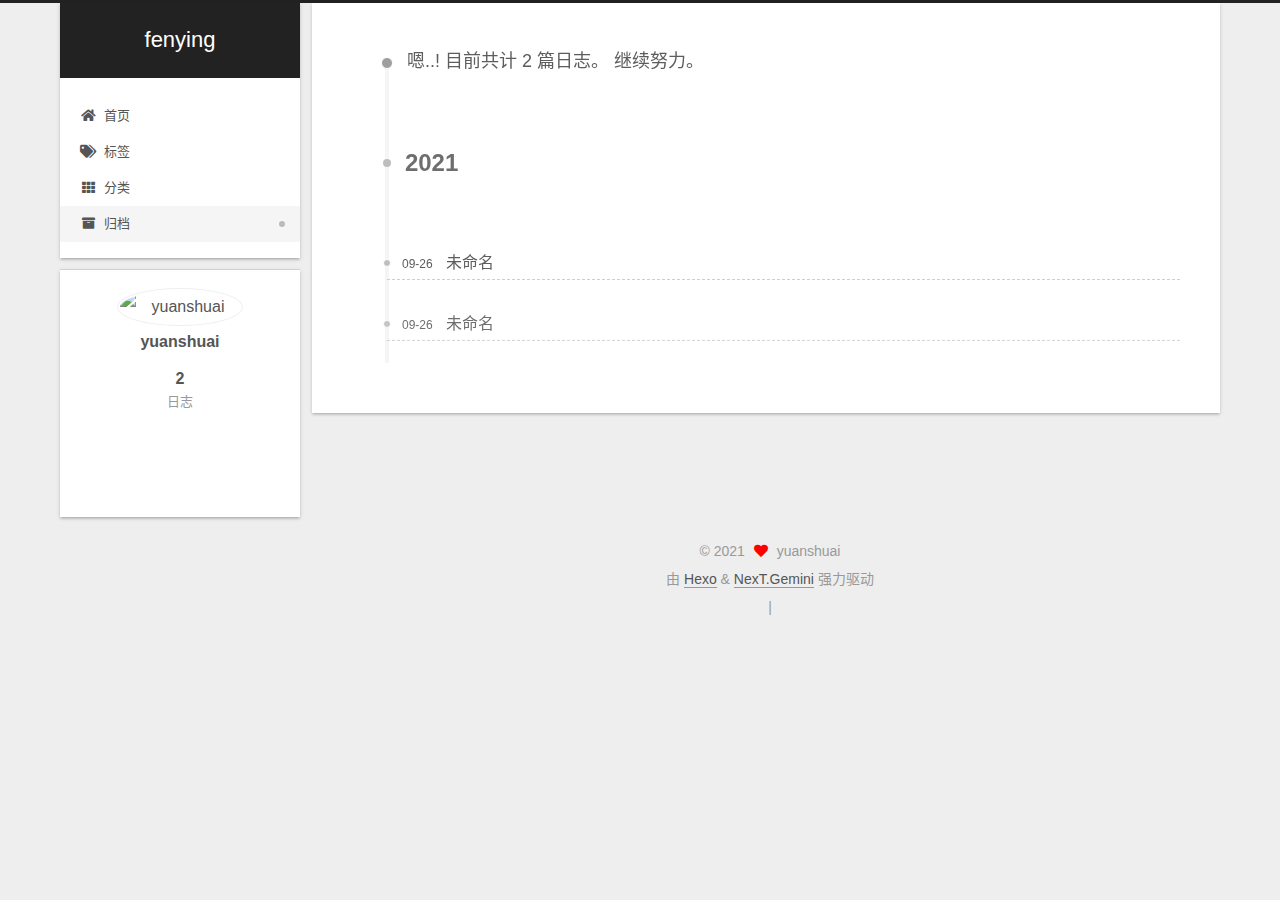
==== commit 2143538c: "Site updated: 2021-09-26 12:39:41" ====
--- a/archives/index.html
+++ b/archives/index.html
@@ -171,38 +171,35 @@
 
       <div class="post-meta">
         <time itemprop="dateCreated"
-              datetime="2021-09-25T21:01:33+08:00"
-              content="2021-09-25">
-          09-25
+              datetime="2021-09-26T11:19:02+08:00"
+              content="2021-09-26">
+          09-26
         </time>
       </div>
 
       <div class="post-title">
-          <a class="post-title-link" href="/2021/09/25/tags/" itemprop="url">
-            <span itemprop="name">tags</span>
+          <a class="post-title-link" href="/2021/09/26/%E9%9B%AA%E8%8A%B1%E8%AE%BE%E7%BD%AE/" itemprop="url">
+            <span itemprop="name">未命名</span>
           </a>
       </div>
 
     </header>
   </article>
-    <div class="collection-year">
-      <span class="collection-header">2019</span>
-    </div>
 
   <article itemscope itemtype="http://schema.org/Article">
     <header class="post-header">
 
       <div class="post-meta">
         <time itemprop="dateCreated"
-              datetime="2019-09-25T21:54:56+08:00"
-              content="2019-09-25">
-          09-25
+              datetime="2021-09-26T10:53:25+08:00"
+              content="2021-09-26">
+          09-26
         </time>
       </div>
 
       <div class="post-title">
-          <a class="post-title-link" href="/2019/09/25/%E5%A5%BD%E5%AE%B6%E4%BC%99/" itemprop="url">
-            <span itemprop="name">好家伙</span>
+          <a class="post-title-link" href="/2021/09/26/node-js%E5%AE%89%E8%A3%85/" itemprop="url">
+            <span itemprop="name">未命名</span>
           </a>
       </div>
 
--- a/css/main.css
+++ b/css/main.css
@@ -1178,7 +1178,7 @@
 }
 .links-of-author a::before,
 .links-of-author span.exturl::before {
-  background: #ff779e;
+  background: #2b45ff;
   border-radius: 50%;
   content: ' ';
   display: inline-block;
